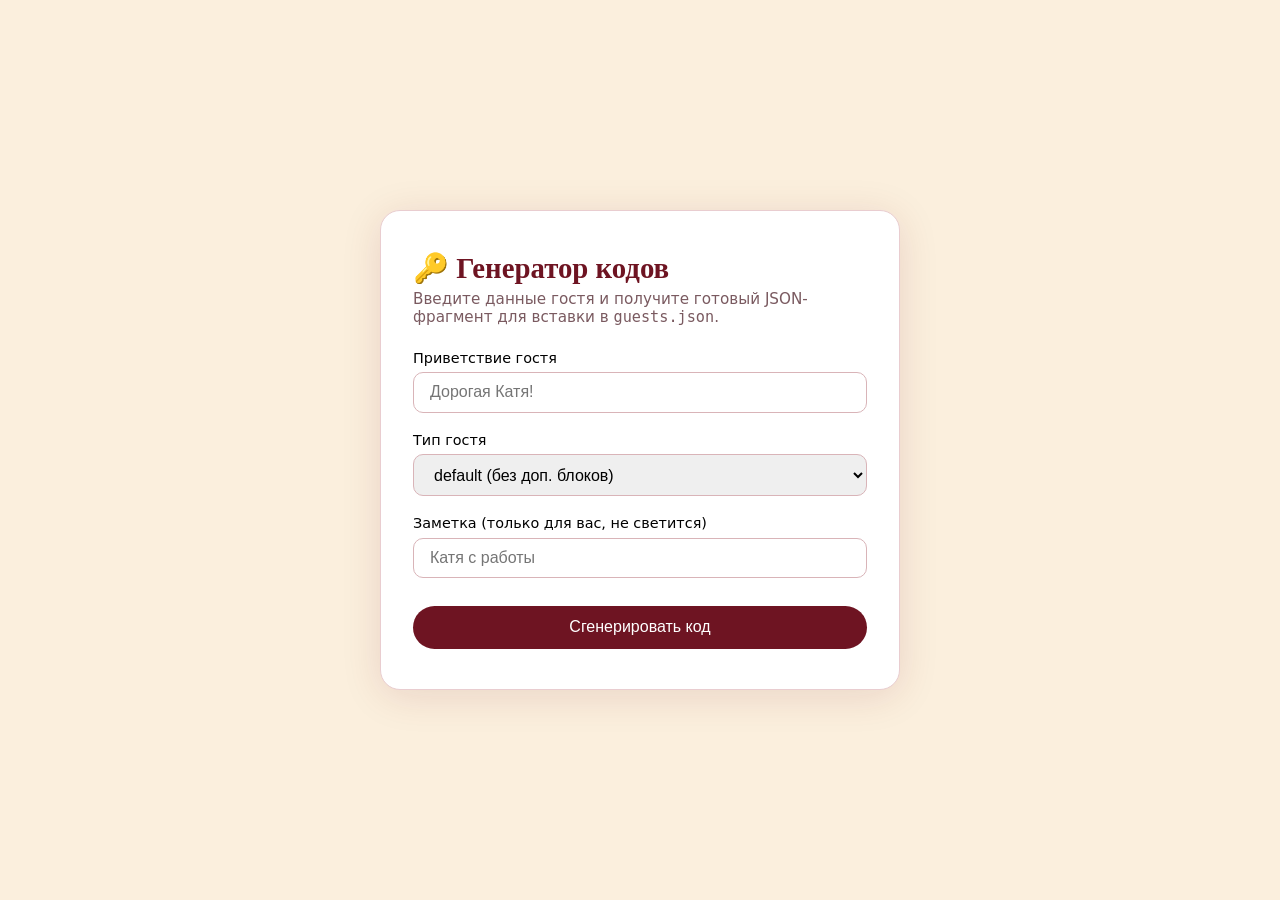
==== tools/new-code.html @ a7cd9262 "first commit" ====
<!DOCTYPE html>
<html lang="ru">
<head>
  <meta charset="UTF-8" />
  <meta name="viewport" content="width=device-width, initial-scale=1.0" />
  <title>Генератор кодов гостей</title>
  <style>
    * { box-sizing: border-box; margin: 0; padding: 0; }
    body {
      font-family: 'Inter', system-ui, sans-serif;
      background: #FBEFDD;
      min-height: 100vh;
      display: flex;
      align-items: center;
      justify-content: center;
      padding: 2rem;
    }
    .card {
      background: white;
      border-radius: 20px;
      padding: 2.5rem 2rem;
      max-width: 520px;
      width: 100%;
      box-shadow: 0 6px 40px rgba(110,20,34,0.12);
      border: 1px solid #E9CDD0;
    }
    h1 {
      font-family: Georgia, serif;
      color: #6E1422;
      font-size: 1.8rem;
      margin-bottom: 0.3rem;
    }
    p { color: #7a5a60; font-size: 0.95rem; margin-bottom: 1.5rem; }
    .form-group { margin-bottom: 1.2rem; }
    label { display: block; font-weight: 500; margin-bottom: 0.4rem; font-size: 0.9rem; }
    input, select {
      width: 100%;
      padding: 0.65rem 1rem;
      border: 1.5px solid #d9b4b8;
      border-radius: 10px;
      font-size: 1rem;
      outline: none;
      transition: border-color 0.2s;
    }
    input:focus, select:focus { border-color: #6E1422; }
    .btn {
      background: #6E1422;
      color: white;
      border: none;
      padding: 0.8rem 2rem;
      border-radius: 50px;
      font-size: 1rem;
      cursor: pointer;
      transition: background 0.2s;
      width: 100%;
      margin-top: 0.5rem;
    }
    .btn:hover { background: #4a0d17; }
    .result { display: none; margin-top: 1.5rem; }
    .result.visible { display: block; }
    .result-box {
      background: #f9f0e8;
      border: 1px solid #E9CDD0;
      border-radius: 12px;
      padding: 1.2rem;
      margin-bottom: 0.8rem;
    }
    .result-label { font-size: 0.8rem; color: #7a5a60; text-transform: uppercase; letter-spacing: 0.06em; margin-bottom: 0.3rem; }
    .result-value { font-family: monospace; font-size: 0.95rem; word-break: break-all; color: #2a1a1e; }
    .copy-btn {
      background: transparent;
      border: 1.5px solid #6E1422;
      color: #6E1422;
      padding: 0.45rem 1rem;
      border-radius: 8px;
      font-size: 0.85rem;
      cursor: pointer;
      margin-top: 0.5rem;
      transition: background 0.15s;
    }
    .copy-btn:hover { background: #6E1422; color: white; }
  </style>
</head>
<body>
  <div class="card">
    <h1>🔑 Генератор кодов</h1>
    <p>Введите данные гостя и получите готовый JSON-фрагмент для вставки в <code>guests.json</code>.</p>

    <div class="form-group">
      <label for="greeting">Приветствие гостя</label>
      <input type="text" id="greeting" placeholder="Дорогая Катя!" />
    </div>

    <div class="form-group">
      <label for="type">Тип гостя</label>
      <select id="type">
        <option value="default">default (без доп. блоков)</option>
        <option value="friend">friend (+ поле «что хочется сказать»)</option>
        <option value="family">family (+ вопрос про жильё)</option>
      </select>
    </div>

    <div class="form-group">
      <label for="note">Заметка (только для вас, не светится)</label>
      <input type="text" id="note" placeholder="Катя с работы" />
    </div>

    <button class="btn" onclick="generate()">Сгенерировать код</button>

    <div class="result" id="result">
      <div class="result-box">
        <div class="result-label">Код гостя</div>
        <div class="result-value" id="out-code"></div>
        <button class="copy-btn" onclick="copy('out-code')">Копировать</button>
      </div>

      <div class="result-box">
        <div class="result-label">Персональная ссылка</div>
        <div class="result-value" id="out-link"></div>
        <button class="copy-btn" onclick="copy('out-link')">Копировать</button>
      </div>

      <div class="result-box">
        <div class="result-label">Фрагмент для guests.json</div>
        <div class="result-value" id="out-json"></div>
        <button class="copy-btn" onclick="copy('out-json')">Копировать</button>
      </div>
    </div>
  </div>

  <script>
    // base32 alphabet without 0/O/1/I
    const ALPHABET = 'abcdefghjkmnpqrstvwxyz23456789';

    function randomCode(len = 6) {
      let code = '';
      const array = new Uint8Array(len);
      crypto.getRandomValues(array);
      for (const byte of array) {
        code += ALPHABET[byte % ALPHABET.length];
      }
      return code;
    }

    function generate() {
      const greeting = document.getElementById('greeting').value.trim() || 'Дорогой гость!';
      const type     = document.getElementById('type').value;
      const note     = document.getElementById('note').value.trim();
      const code     = randomCode(6);

      const baseUrl = window.location.origin + window.location.pathname.replace('/tools/new-code.html', '/');
      const link = baseUrl + '?g=' + code;

      const jsonObj = { greeting, type };
      if (note) jsonObj.note = note;
      const jsonFragment = `"${code}": ${JSON.stringify(jsonObj)}`;

      document.getElementById('out-code').textContent = code;
      document.getElementById('out-link').textContent = link;
      document.getElementById('out-json').textContent = jsonFragment;
      document.getElementById('result').classList.add('visible');
    }

    function copy(id) {
      const text = document.getElementById(id).textContent;
      navigator.clipboard.writeText(text).then(() => {
        const btn = event.target;
        btn.textContent = 'Скопировано!';
        setTimeout(() => btn.textContent = 'Копировать', 1500);
      });
    }
  </script>
</body>
</html>
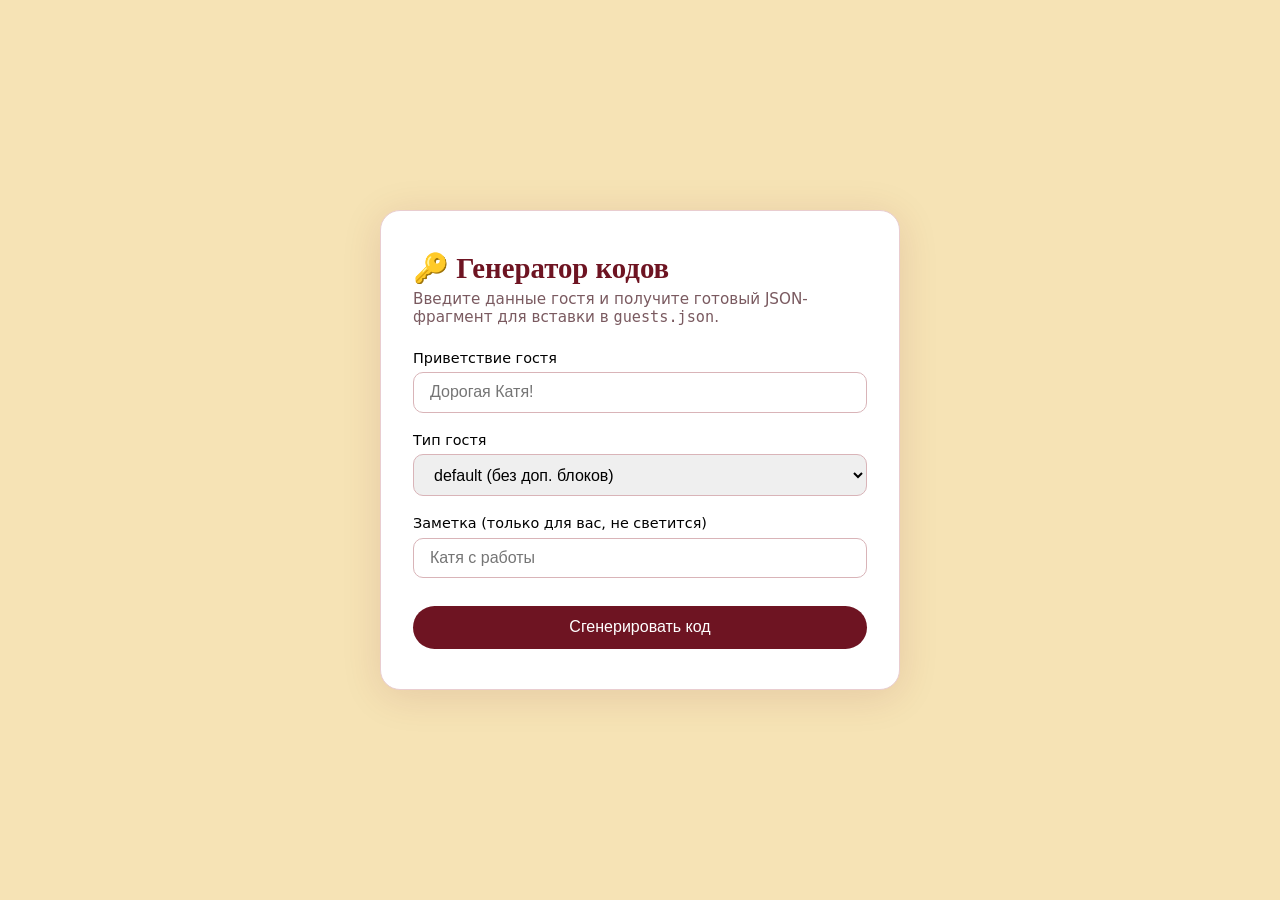
==== commit 57f87183: "fix hero greeting and calendar" ====
--- a/tools/new-code.html
+++ b/tools/new-code.html
@@ -8,7 +8,7 @@
     * { box-sizing: border-box; margin: 0; padding: 0; }
     body {
       font-family: 'Inter', system-ui, sans-serif;
-      background: #FBEFDD;
+      background: #F6E3B5;
       min-height: 100vh;
       display: flex;
       align-items: center;
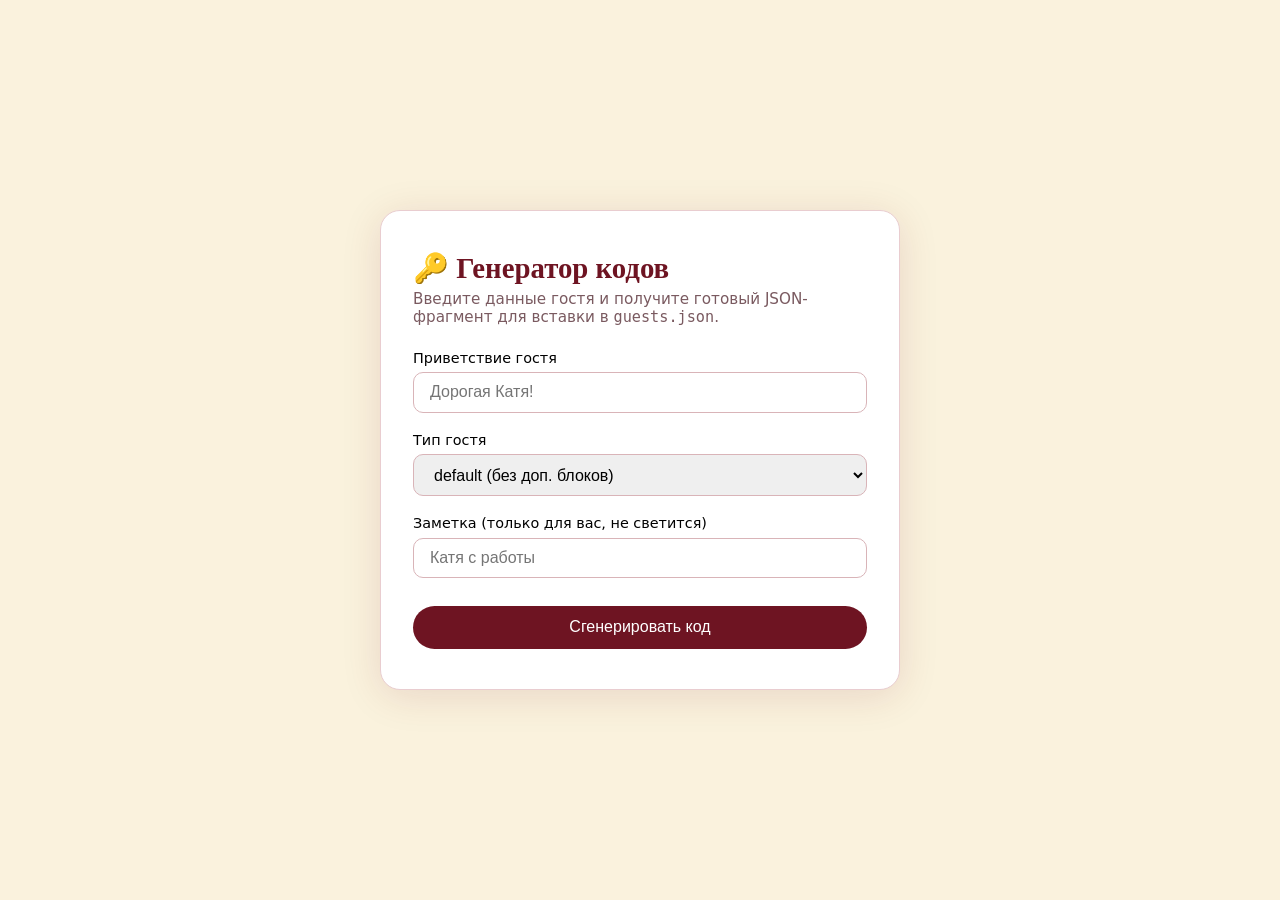
==== commit 29980590: "design fixes" ====
--- a/tools/new-code.html
+++ b/tools/new-code.html
@@ -5,10 +5,11 @@
   <meta name="viewport" content="width=device-width, initial-scale=1.0" />
   <title>Генератор кодов гостей</title>
   <style>
+    :root { --cream: rgb(246 227 181 / 45%); }
     * { box-sizing: border-box; margin: 0; padding: 0; }
     body {
       font-family: 'Inter', system-ui, sans-serif;
-      background: #F6E3B5;
+      background: var(--cream);
       min-height: 100vh;
       display: flex;
       align-items: center;
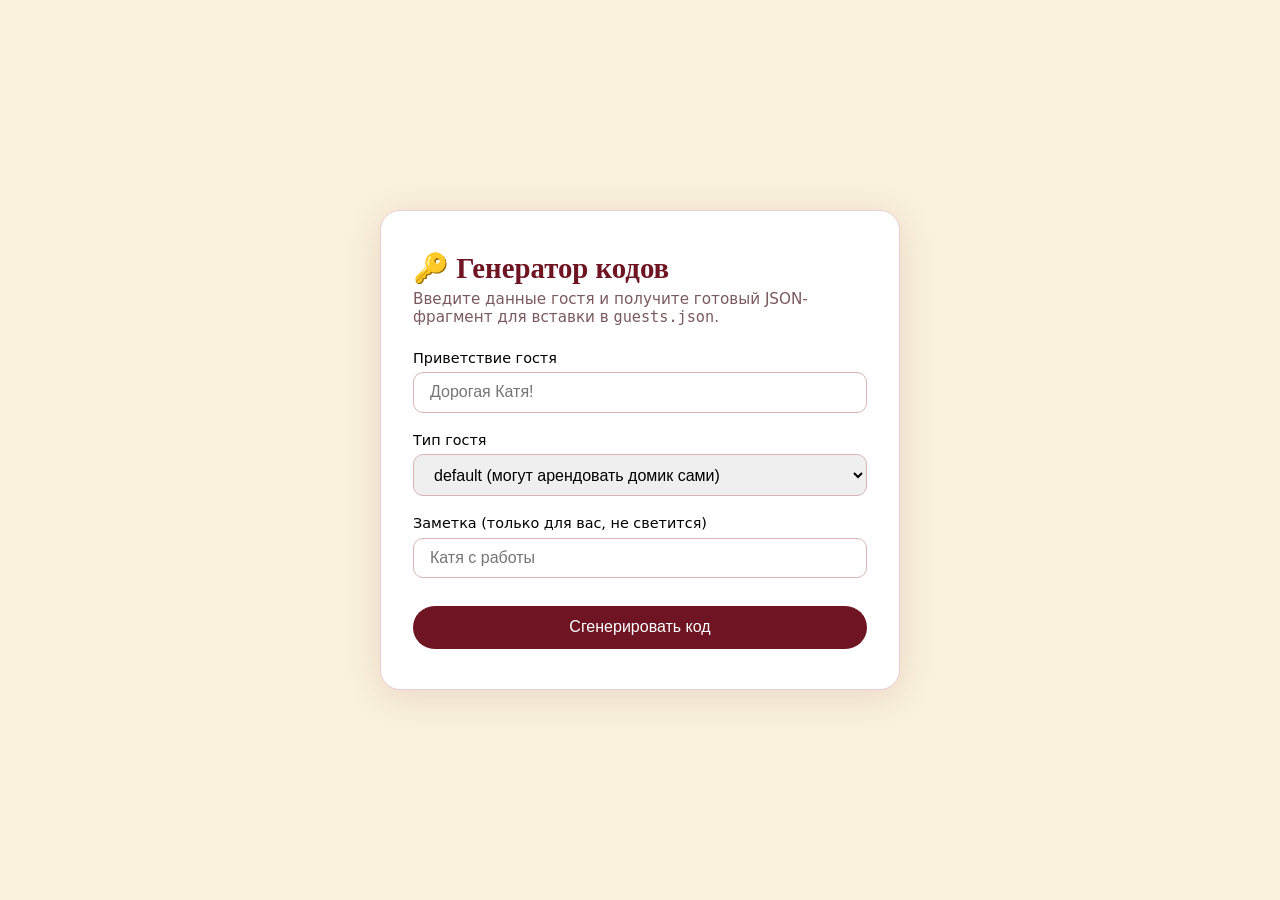
==== commit a1cb5326: "fix letter" ====
--- a/tools/new-code.html
+++ b/tools/new-code.html
@@ -95,9 +95,9 @@
     <div class="form-group">
       <label for="type">Тип гостя</label>
       <select id="type">
-        <option value="default">default (без доп. блоков)</option>
-        <option value="friend">friend (+ поле «что хочется сказать»)</option>
-        <option value="family">family (+ вопрос про жильё)</option>
+        <option value="default">default (могут арендовать домик сами)</option>
+        <option value="friend">friend (могут арендовать домик сами)</option>
+        <option value="family">family (для родных забронировали домик)</option>
       </select>
     </div>
 
@@ -149,8 +149,8 @@
       const note     = document.getElementById('note').value.trim();
       const code     = randomCode(6);
 
-      const baseUrl = window.location.origin + window.location.pathname.replace('/tools/new-code.html', '/');
-      const link = baseUrl + '?g=' + code;
+      const baseUrl = 'https://www.sonya-and-seryozha.ru';
+      const link = `${baseUrl}/?g=${code}`;
 
       const jsonObj = { greeting, type };
       if (note) jsonObj.note = note;
